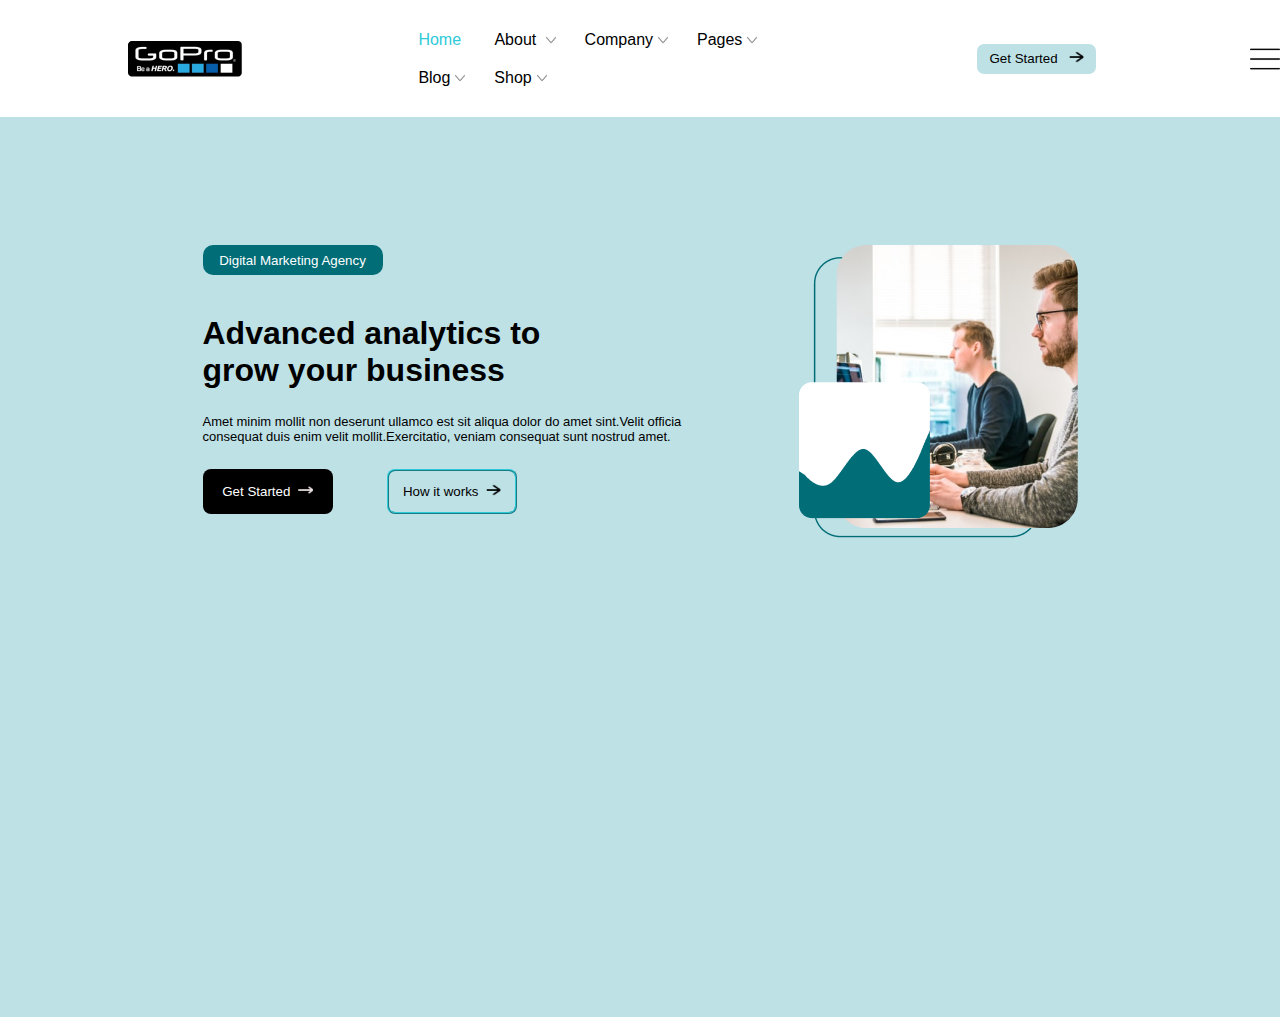
==== index.html @ 468a721f "its my page" ====
<!DOCTYPE html>
<html lang="en">
<head>
    <meta charset="UTF-8">
    <meta http-equiv="X-UA-Compatible" content="IE=edge">
    <meta name="viewport" content="width=device-width, initial-scale=1.0">
    <link rel="stylesheet" href="styles.css">
    <title>Document</title>
</head>
<body>
    <nav>
        <img  class="logo"src="images/Logo.png" alt="">
        <ul>
            <li>Home</li> 
            &nbsp;
            <li>About <img  class="downIcon"src="images/downIcon.png" alt=""></li>&nbsp;
            <li>Company<img  class="downIcon"src="images/downIcon.png" alt=""></li>&nbsp;
            <li>Pages<img  class="downIcon"src="images/downIcon.png" alt=""></li>&nbsp;
            <li>Blog<img  class="downIcon"src="images/downIcon.png" alt=""></li>&nbsp;
            <li>Shop<img  class="downIcon"src="images/downIcon.png" alt=""></li>&nbsp;
        </ul>
        <button class="get_started"> Get Started &nbsp;&nbsp;<img class="wright_flesh" src="images/wright_flesh.png" alt=""> </button>
        <img  class="menuIcon" src="images/menuIcon.png" alt="">
    </nav>
    <div id="section">
    <section class="main">
        <div class="info">
        <button class="main_btn">Digital Marketing Agency</button>
         <h1>Advanced analytics to grow your business</h1>
         <p class="paragraph">Amet minim mollit non deserunt ullamco est sit aliqua dolor do amet sint.Velit officia consequat duis enim velit mollit.Exercitatio, veniam consequat sunt nostrud amet.</p>
         <button class="get_started_black">Get Started &nbsp;<img class="wright_flesh" src="images/arrow-right.png" alt=""></button>
         <button class="get_started_blue">How it works &nbsp;<img class="wright_flesh" src="images/wright_flesh.png" alt=""></button>
        </div>
       <div class="img">
        <img src="images/Image1.png" alt="">
       </div>
    </section>
</div>
</body>
</html>
---- styles.css ----
*{
    padding: 0;
    margin: 0;
    font-family:Arial, Helvetica, sans-serif;
   
}
nav{
    height:13vh;
    align-items: center;
    display:flex;
    flex-direction: row;
    flex-wrap: nowrap;
    gap:12%;
  background-color: #ffff

}
li:first-child{
    color:#2dcad8;
}

li{
    padding: 10px;
     display: inline-block;
    list-style: none;
}
li:hover{
    cursor: pointer;
}
.logo{
    margin:2% 1% 2% 10%;
}

.downIcon{
    margin-left: 5px;
    height: 10px;
    width: 10px;
}
.get_started{
    height: 30px;
    width: 150px;
    border: none;
    border-radius: 7px;
   background-color: #BEE1E6;
   
}
.menuIcon{
    height: 30px;
    width: 30px;
}
.wright_flesh{
    height:12px;
    width:15px
}
.main_btn{
    height:30px;
    width: 180px;
    border-radius: 10px;
    border:none;
    background-color:#006D77 ;
    color:white;
    margin-bottom: 8%;
}
.main{
  
    height: 100vh;
    margin-right:25% ;
    margin-left:25%;
    display: flex;
    justify-content: center;
    gap:15%;
  
}
#section{
    background-color: #BEE1E6;
}
.info{
    margin-top: 20%;
}
.img{
    margin-top: 20%;
}
h1{
    font-size:xx-large ;
    width: 360px;
    margin-bottom: 5%;
}
.paragraph{
    width: 500px;
    font-size: small;
    margin-bottom:5%;
}
.get_started_black{
    width: 130px;
    height: 45px;
    border-radius:8px;
    border:none;
    color:white;
    background-color: black;

}
.get_started_blue{
    width: 130px;
    height: 45px;
    background-color: #BEE1E6;
    border-style:ridge;
    border-color: #2dcad8;
    border-radius:8px;
    margin-left: 50px;
}
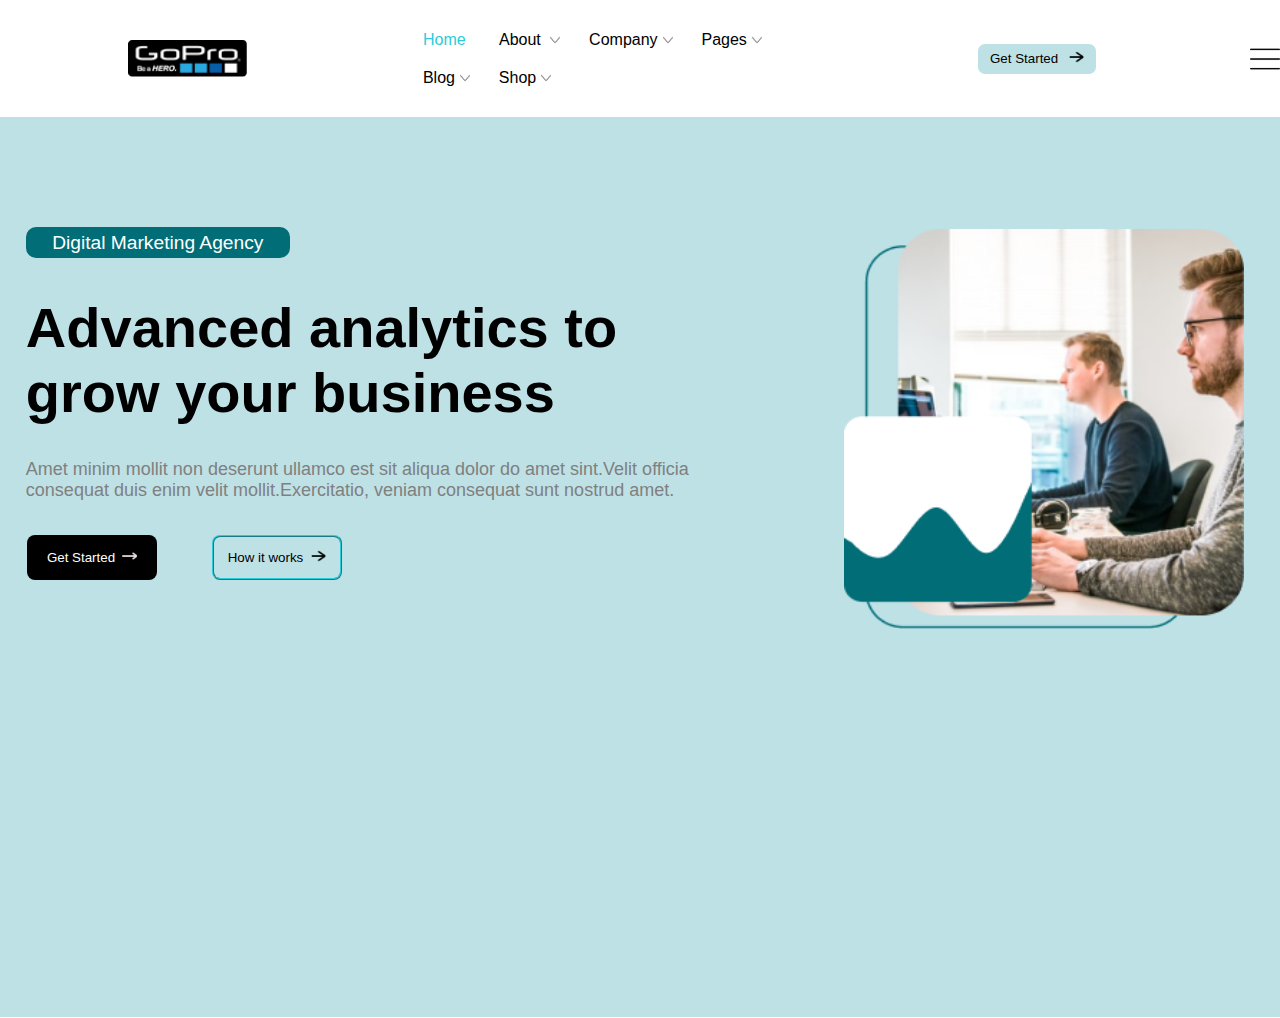
==== commit 0abc842b: "last modification" ====
--- a/index.html
+++ b/index.html
@@ -25,14 +25,14 @@
     <div id="section">
     <section class="main">
         <div class="info">
-        <button class="main_btn">Digital Marketing Agency</button>
-         <h1>Advanced analytics to grow your business</h1>
+        <span class="main_span"> &nbsp; &nbsp; Digital Marketing Agency &nbsp; &nbsp;</span>
+         <h1>Advanced analytics to<br> grow your business</h1>
          <p class="paragraph">Amet minim mollit non deserunt ullamco est sit aliqua dolor do amet sint.Velit officia consequat duis enim velit mollit.Exercitatio, veniam consequat sunt nostrud amet.</p>
          <button class="get_started_black">Get Started &nbsp;<img class="wright_flesh" src="images/arrow-right.png" alt=""></button>
          <button class="get_started_blue">How it works &nbsp;<img class="wright_flesh" src="images/wright_flesh.png" alt=""></button>
         </div>
-       <div class="img">
-        <img src="images/Image1.png" alt="">
+       <div class ="div_img" >
+        <img class="img" src="images/Image1.png" alt="">
        </div>
     </section>
 </div>
--- a/styles.css
+++ b/styles.css
@@ -2,6 +2,7 @@
     padding: 0;
     margin: 0;
     font-family:Arial, Helvetica, sans-serif;
+    /* border:1px solid red */
    
 }
 nav{
@@ -19,6 +20,7 @@
 }
 
 li{
+    
     padding: 10px;
      display: inline-block;
     list-style: none;
@@ -27,6 +29,7 @@
     cursor: pointer;
 }
 .logo{
+    width:150px;
     margin:2% 1% 2% 10%;
 }
 
@@ -34,6 +37,7 @@
     margin-left: 5px;
     height: 10px;
     width: 10px;
+    vertical-align: middle;
 }
 .get_started{
     height: 30px;
@@ -41,6 +45,7 @@
     border: none;
     border-radius: 7px;
    background-color: #BEE1E6;
+   font-family: 'Franklin Gothic Medium', 'Arial Narrow', Arial, sans-serif;
    
 }
 .menuIcon{
@@ -51,14 +56,15 @@
     height:12px;
     width:15px
 }
-.main_btn{
-    height:30px;
-    width: 180px;
+.main_span{
+    margin-left: -6.2%;
+    font-size: larger;
+   padding:5px;
     border-radius: 10px;
     border:none;
     background-color:#006D77 ;
     color:white;
-    margin-bottom: 8%;
+ 
 }
 .main{
   
@@ -67,27 +73,35 @@
     margin-left:25%;
     display: flex;
     justify-content: center;
-    gap:15%;
+    gap:10%;
   
 }
 #section{
     background-color: #BEE1E6;
 }
 .info{
+    margin-top: 13%;
+    padding: 5%;
+   
+}
+/* .img{
     margin-top: 20%;
-}
-.img{
-    margin-top: 20%;
-}
+   
+} */
 h1{
-    font-size:xx-large ;
-    width: 360px;
+    padding-right: 20%;
+    margin-top: 6%;
+    margin-left: -6.2%;
+    font-size:3.5em ;
+    width: 599px;
     margin-bottom: 5%;
 }
 .paragraph{
-    width: 500px;
-    font-size: small;
+    margin-left: -6.2%;
+    width: 680px;
+    font-size:large;
     margin-bottom:5%;
+    color: grey;
 }
 .get_started_black{
     width: 130px;
@@ -96,7 +110,8 @@
     border:none;
     color:white;
     background-color: black;
-
+    margin-top:0%;
+    margin-left: -6%;
 }
 .get_started_blue{
     width: 130px;
@@ -106,4 +121,10 @@
     border-color: #2dcad8;
     border-radius:8px;
     margin-left: 50px;
+}
+.div_img{margin-top:10%}
+.img{
+    margin-top: 12%;
+    height: 400px;
+    width:400px;
 }